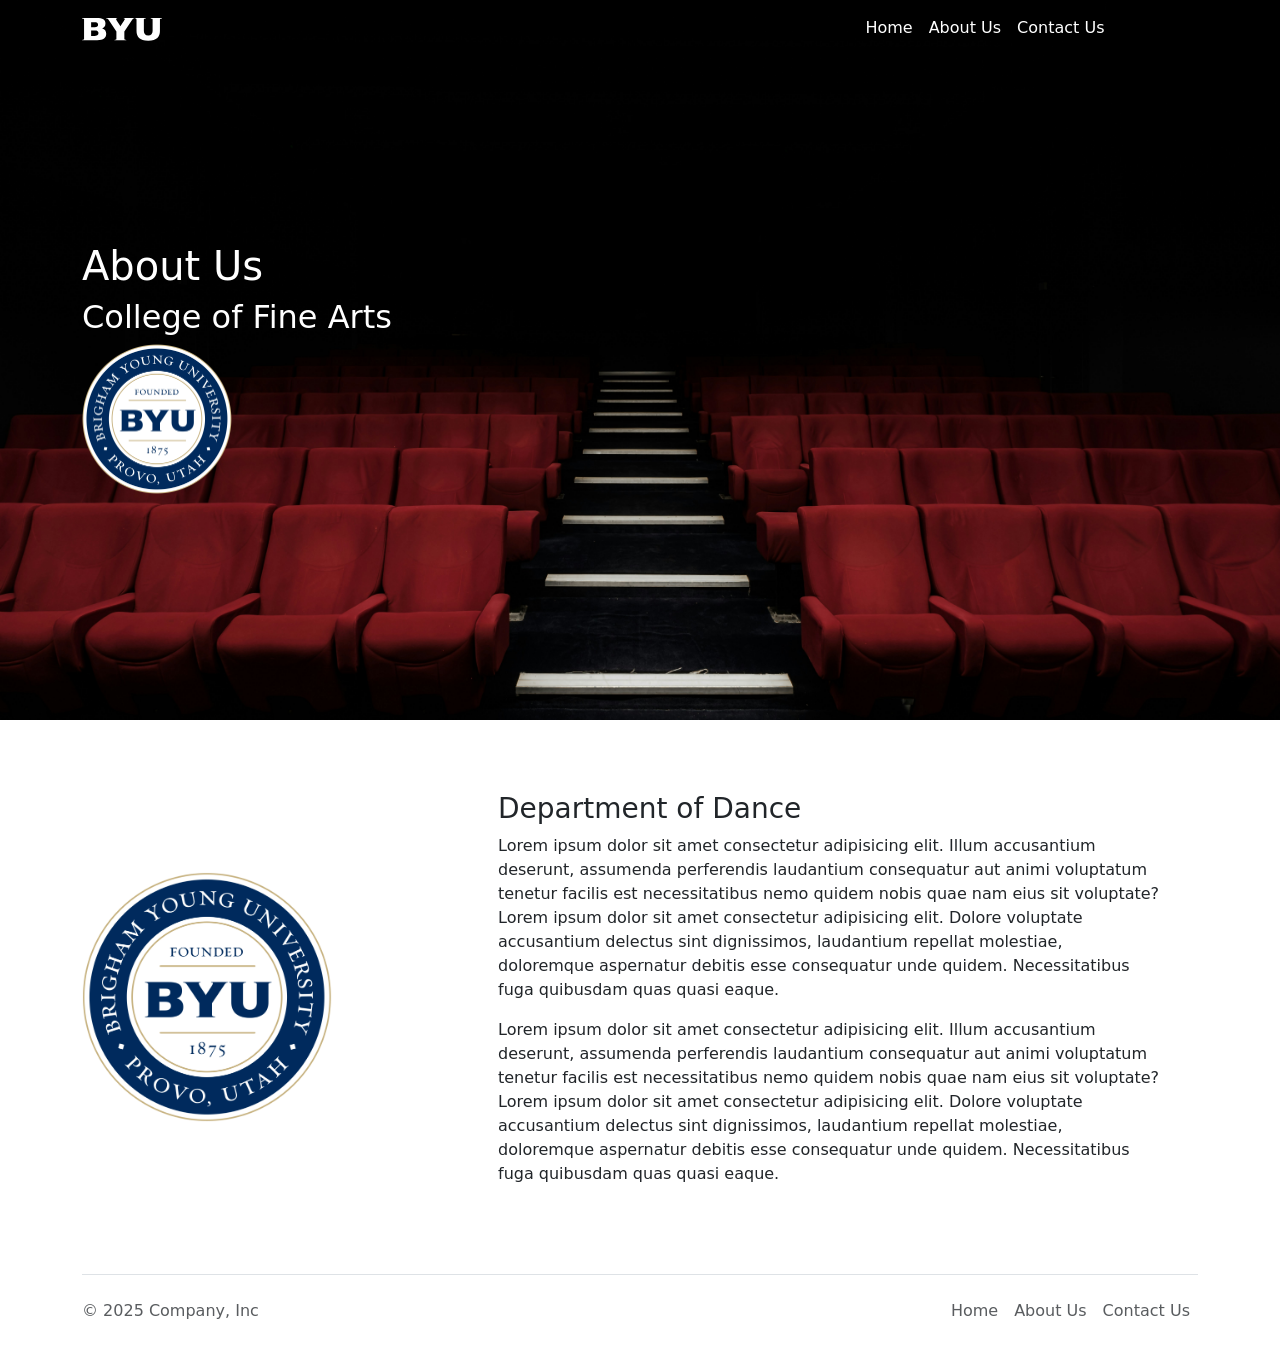
==== aboutUs.html @ d49919fa "Adding About Page and Images" ====
<!doctype html>
<html lang="en">
  <head>
    <meta charset="utf-8">
    <meta name="viewport" content="width=device-width, initial-scale=1">
    <title>BYU Department of Dance</title>
    <link href="https://cdn.jsdelivr.net/npm/bootstrap@5.3.5/dist/css/bootstrap.min.css" rel="stylesheet" integrity="sha384-SgOJa3DmI69IUzQ2PVdRZhwQ+dy64/BUtbMJw1MZ8t5HZApcHrRKUc4W0kG879m7" crossorigin="anonymous">
    <link href="https://cdn.jsdelivr.net/npm/bootstrap@5.3.0/dist/css/bootstrap.min.css" rel="stylesheet">
    <link rel="stylesheet" href="style.css">
  </head>
  <body>
    <div class="aboutUsBanner">
      <!-- NAVBAR -->
      <nav class="navbar navbar-expand-lg bg-transparent">
          <div class="container">
              <a class="navbar-brand" href="#"><img src="/img/byu-logo-white-small.svg" alt=""></a>
              <button class="navbar-toggler" data-bs-toggle="collapse" data-bs-target="#navbarNav" aria-controls="navbarNav" aria-expanded="false" aria-label="Toggle navigation">
                  <span class="navbar-toggler-icon custom"></span>
              </button>
              <div class="collapse navbar-collapse" id="navbarNav">
                  <ul class="navbar-nav ms-auto">
                      <li class="nav-item"><a class="nav-link" href="index.html">Home</a></li>
                      <li class="nav-item"><a class="nav-link" href="/aboutUs.html">About Us</a></li>
                      <li class="nav-item"><a class="nav-link" href="/contactUs.html">Contact Us</a></li>
                      <li class="nav-item"><a class="nav-link disabled" aria-disabled="true">Disabled</a></li>
                  </ul>
              </div>
          </div>
      </nav>
  
     <!-- BANNER TITLES -->
      <div class="container d-flex flex-column justify-content-center align-items-start h-100 pb-5">
        <div class="titles pb-5">
          <h1 class="titleMain">About Us</h1>
          <h2 class="titleMain">College of Fine Arts</h2>
          <img src="/img/byuLogo.png" alt="" style="width: 150px;">
        </div>
      </div>
  </div>
  <main class="container pt-4">
    <div class="row">
        <div class="col-md-4 d-flex flex-column justify-content-center" >
            <img src="/img/byuLogo.png" alt="" style="width: 250px;">
        </div>
        <div class="col-md-8 p-5">
            <h3>Department of Dance</h3>
            <p>Lorem ipsum dolor sit amet consectetur adipisicing elit. Illum accusantium deserunt,
                 assumenda perferendis laudantium consequatur aut animi voluptatum tenetur facilis est necessitatibus 
                 nemo quidem nobis quae nam eius sit voluptate? Lorem ipsum dolor sit amet consectetur adipisicing elit. 
                 Dolore voluptate accusantium delectus sint dignissimos, laudantium repellat molestiae, doloremque aspernatur
                  debitis esse consequatur unde quidem. Necessitatibus fuga quibusdam quas quasi eaque.</p>

            <p>Lorem ipsum dolor sit amet consectetur adipisicing elit. Illum accusantium deserunt,
            assumenda perferendis laudantium consequatur aut animi voluptatum tenetur facilis est necessitatibus 
            nemo quidem nobis quae nam eius sit voluptate? Lorem ipsum dolor sit amet consectetur adipisicing elit. 
            Dolore voluptate accusantium delectus sint dignissimos, laudantium repellat molestiae, doloremque aspernatur
                debitis esse consequatur unde quidem. Necessitatibus fuga quibusdam quas quasi eaque.</p>
        </div>
    </div>
  </main>
    <!-- FOOTER SECTION -->
    <div class="container">
      <footer class="d-flex flex-wrap justify-content-between align-items-center py-3 my-4 border-top">
        <p class="col-md-4 mb-0 text-body-secondary">&copy; 2025 Company, Inc</p>
    
        <a href="/" class="col-md-4 d-flex align-items-center justify-content-center mb-3 mb-md-0 me-md-auto link-body-emphasis text-decoration-none" aria-label="Bootstrap">
          <svg class="bi me-2" width="40" height="32" aria-hidden="true"><use xlink:href="#bootstrap"/></svg>
        </a>
    
        <ul class="nav col-md-4 justify-content-end">
          <li class="nav-item"><a href="index.html" class="nav-link px-2 text-body-secondary">Home</a></li>
          <li class="nav-item"><a href="/aboutUs.html" class="nav-link px-2 text-body-secondary">About Us</a></li>
          <li class="nav-item"><a href="/contactUs.html" class="nav-link px-2 text-body-secondary">Contact Us</a></li>

        </ul>
      </footer>
    </div>
    <script src="https://cdn.jsdelivr.net/npm/bootstrap@5.3.0/dist/js/bootstrap.bundle.min.js"></script>
  </body>
</html>
---- style.css ----
.mainBanner{
    height: 80vh; 
    background: url('./img/mainBanner.jpg') no-repeat center center;
    background-size: cover;
    justify-content: center;
}
.navbar-brand{
    color: white
}
.nav-link{
    color:white;
}
.nav-link:hover{
    color: #0047BA;
}
.titleMain{
    color: white;
}

#eventsImage{
    height: 300px;
}
.navbar-toggler{
    background-image: url("data:image/svg+xml;charset=utf8,%3Csvg xmlns='http://www.w3.org/2000/svg' viewBox='0 0 30 30'%3E%3Cpath fill='none' stroke='white' stroke-width='3' stroke-linecap='round' d='M4 7h22M4 15h22M4 23h22'/%3E%3C/svg%3E");
}
#byuLogo{
    height: 200px;
}
.jumbotron-banner {
    height: 60vh;
    background-image: url('/img/auditorium.jpg'); 
    background-size: cover;
    background-position: center;
    background-repeat: no-repeat; 
}

/* ABOUT US PAGE */
.aboutUsBanner{
    height: 80vh; 
    background: url('./img/aboutUsBanner.jpg') no-repeat center center;
    background-size: cover;
    justify-content: center;
}
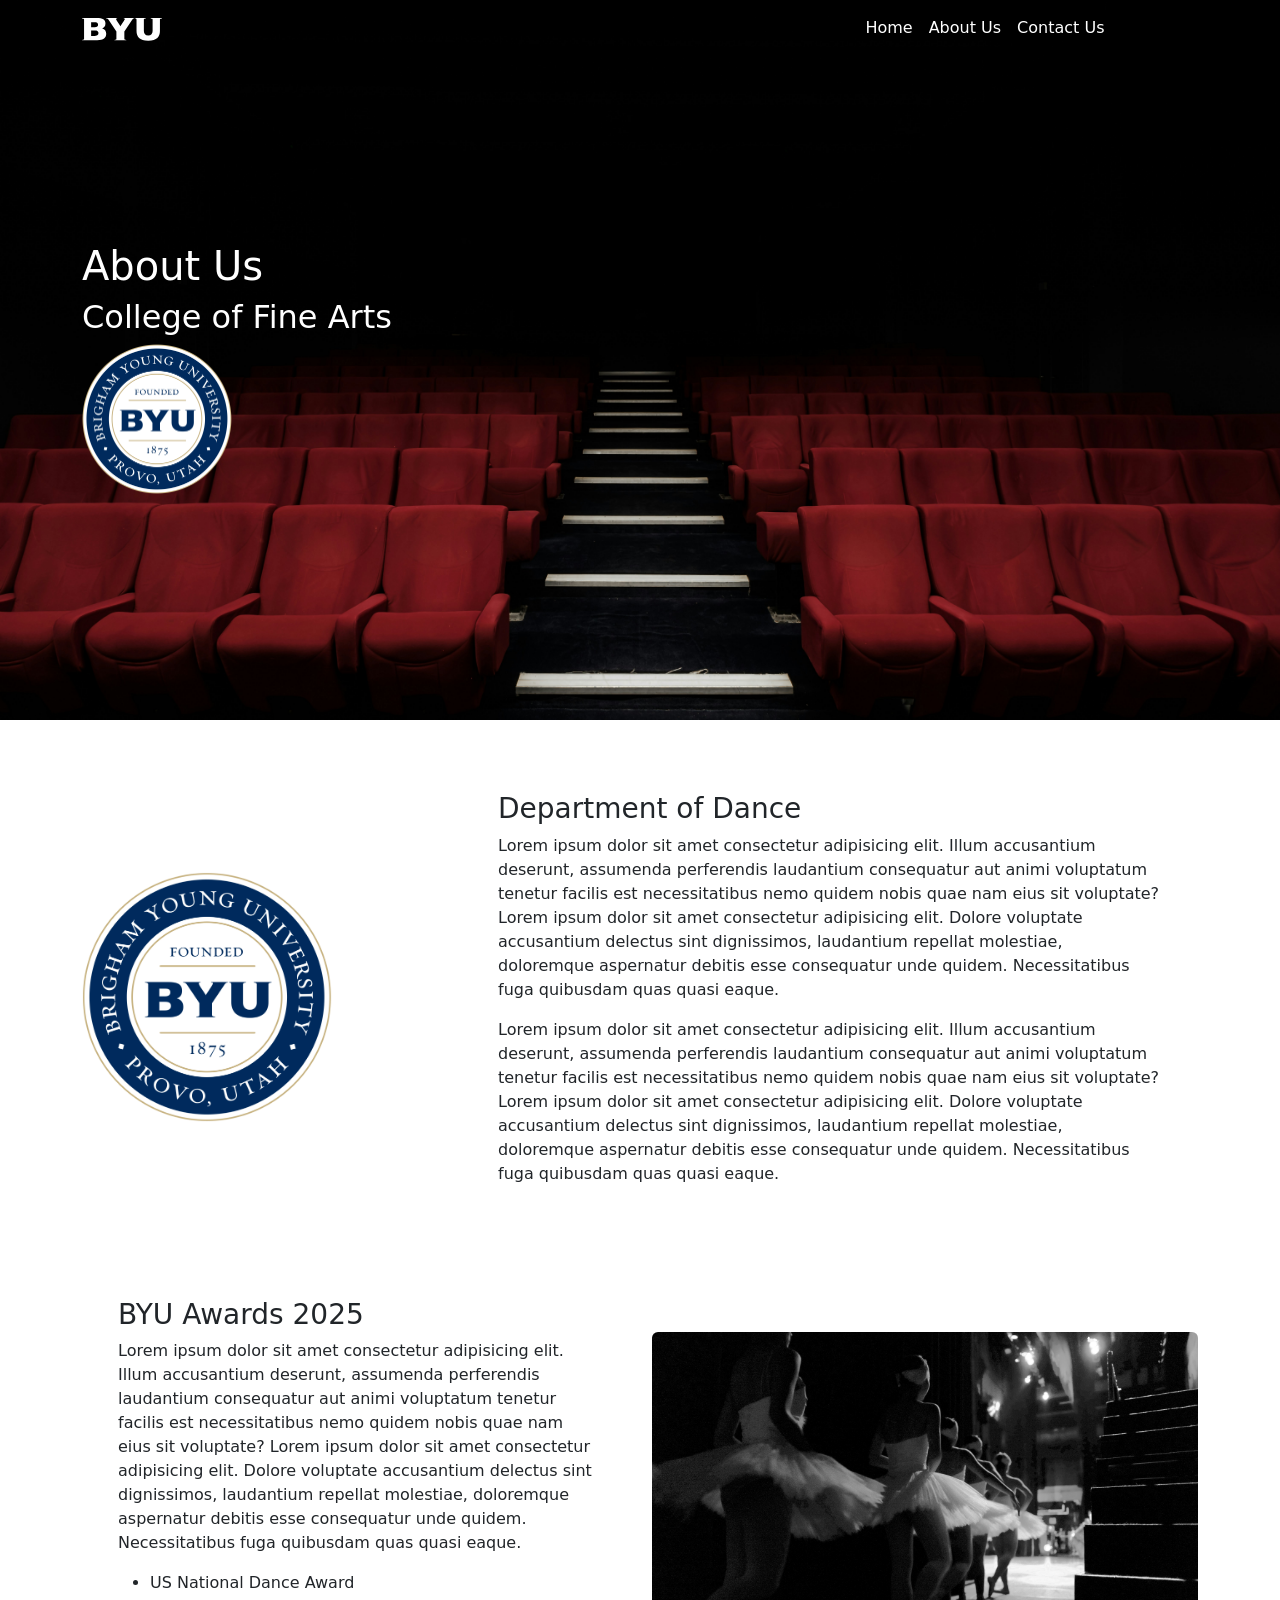
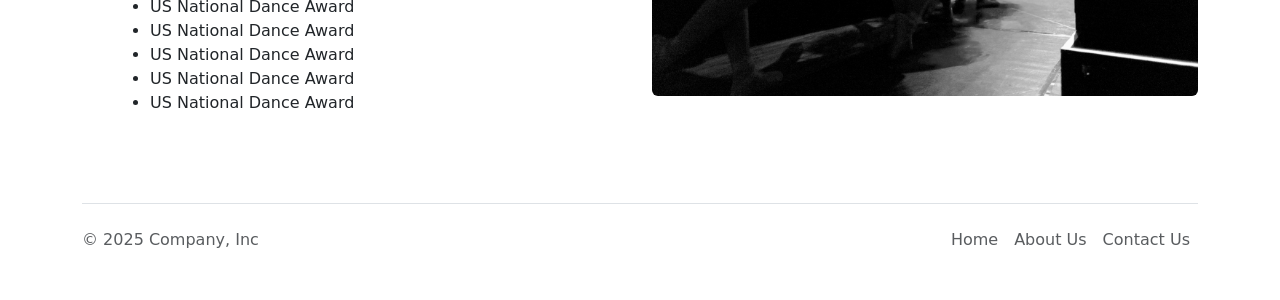
==== commit 32358b21: "Updating" ====
--- a/aboutUs.html
+++ b/aboutUs.html
@@ -37,6 +37,7 @@
         </div>
       </div>
   </div>
+  <!-- SUMMARY -->
   <main class="container pt-4">
     <div class="row">
         <div class="col-md-4 d-flex flex-column justify-content-center" >
@@ -56,6 +57,29 @@
             Dolore voluptate accusantium delectus sint dignissimos, laudantium repellat molestiae, doloremque aspernatur
                 debitis esse consequatur unde quidem. Necessitatibus fuga quibusdam quas quasi eaque.</p>
         </div>
+    </div>
+    <div class="row">
+        <div class="col-md-6 p-5">
+            <h3>BYU Awards 2025</h3>
+            <p>Lorem ipsum dolor sit amet consectetur adipisicing elit. Illum accusantium deserunt,
+                 assumenda perferendis laudantium consequatur aut animi voluptatum tenetur facilis est necessitatibus 
+                 nemo quidem nobis quae nam eius sit voluptate? Lorem ipsum dolor sit amet consectetur adipisicing elit. 
+                 Dolore voluptate accusantium delectus sint dignissimos, laudantium repellat molestiae, doloremque aspernatur
+                  debitis esse consequatur unde quidem. Necessitatibus fuga quibusdam quas quasi eaque.</p>
+
+            <ul>
+                <li>US National Dance Award</li>
+                <li>US National Dance Award</li>
+                <li>US National Dance Award</li>
+                <li>US National Dance Award</li>
+                <li>US National Dance Award</li>
+                <li>US National Dance Award</li>
+            </ul>
+        </div>
+        <div class="col-md-6 d-flex flex-column justify-content-center" >
+            <img src="/img/awards.jpg" class="rounded" alt="">
+        </div>
+        
     </div>
   </main>
     <!-- FOOTER SECTION -->
--- a/style.css
+++ b/style.css
@@ -1,5 +1,5 @@
 .mainBanner{
-    height: 80vh; 
+    height: 100vh; 
     background: url('./img/mainBanner.jpg') no-repeat center center;
     background-size: cover;
     justify-content: center;
@@ -33,6 +33,9 @@
     background-position: center;
     background-repeat: no-repeat; 
 }
+#rank img{
+    text-align: center;
+}
 
 /* ABOUT US PAGE */
 .aboutUsBanner{
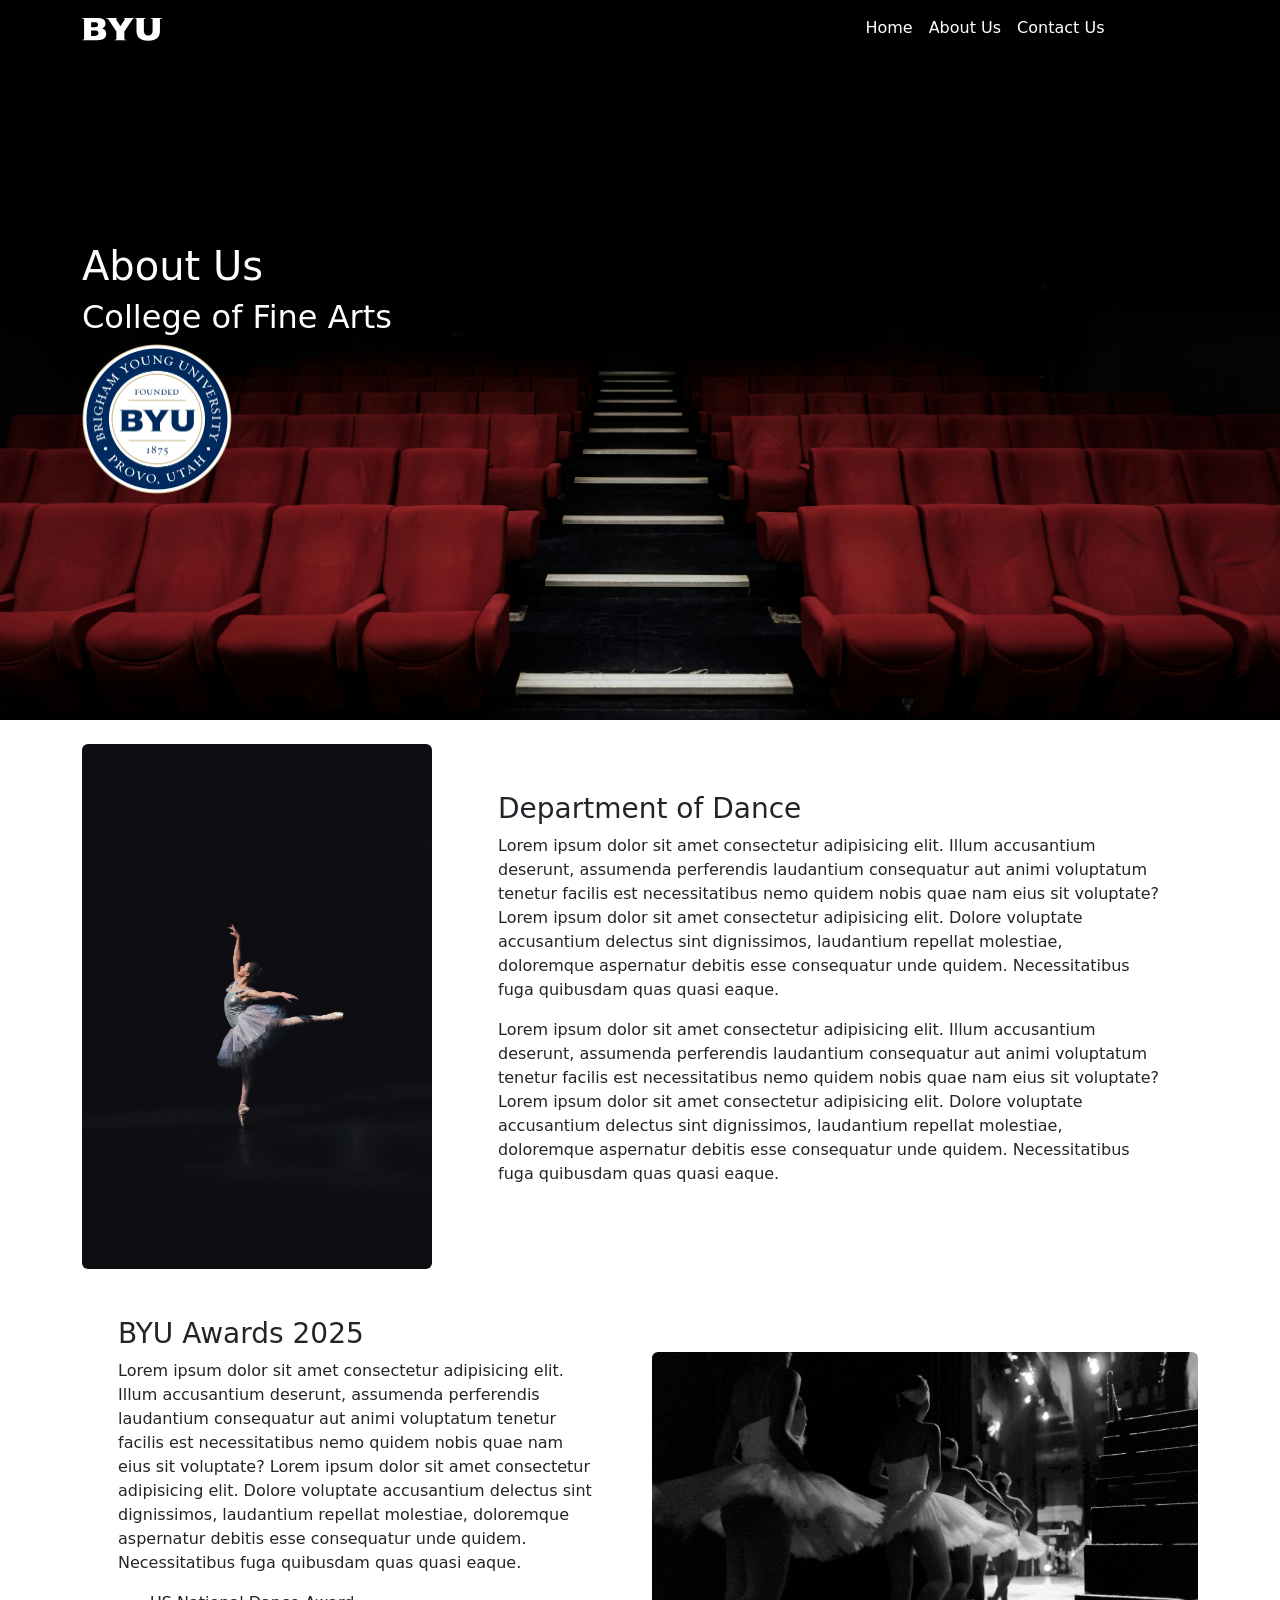
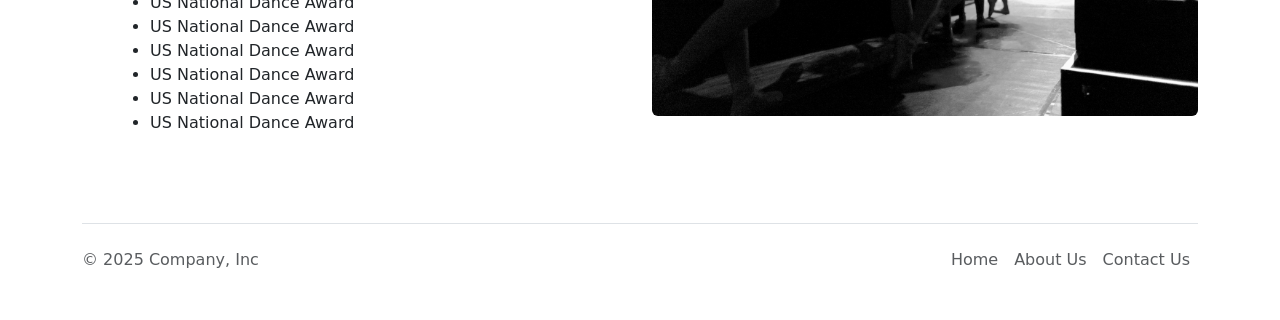
==== commit d56e5553: "Updates" ====
--- a/aboutUs.html
+++ b/aboutUs.html
@@ -13,7 +13,7 @@
       <!-- NAVBAR -->
       <nav class="navbar navbar-expand-lg bg-transparent">
           <div class="container">
-              <a class="navbar-brand" href="#"><img src="/img/byu-logo-white-small.svg" alt=""></a>
+              <a class="navbar-brand" href="index.html"><img src="/img/byu-logo-white-small.svg" alt=""></a>
               <button class="navbar-toggler" data-bs-toggle="collapse" data-bs-target="#navbarNav" aria-controls="navbarNav" aria-expanded="false" aria-label="Toggle navigation">
                   <span class="navbar-toggler-icon custom"></span>
               </button>
@@ -41,7 +41,7 @@
   <main class="container pt-4">
     <div class="row">
         <div class="col-md-4 d-flex flex-column justify-content-center" >
-            <img src="/img/byuLogo.png" alt="" style="width: 250px;">
+            <img src="/img/eventsImage.jpg" alt="" style="width: 350px;" class="rounded">
         </div>
         <div class="col-md-8 p-5">
             <h3>Department of Dance</h3>
--- a/style.css
+++ b/style.css
@@ -43,4 +43,20 @@
     background: url('./img/aboutUsBanner.jpg') no-repeat center center;
     background-size: cover;
     justify-content: center;
-}+}
+
+#sectionVideo {
+    position: relative;
+    width: 100%;
+    height: 80vh; /* Full height of the viewport */
+    overflow: hidden; /* Prevent content from spilling out */
+  }
+  
+  #banner-video {
+    position: absolute;
+    top: 0;
+    left: 0;
+    width: 100%; /* Ensures the video spans the full width of the section */
+    height: 100%; /* Ensures the video spans the full height of the section */
+    object-fit: cover; /* Ensures the video covers the section area without distortion */
+  }
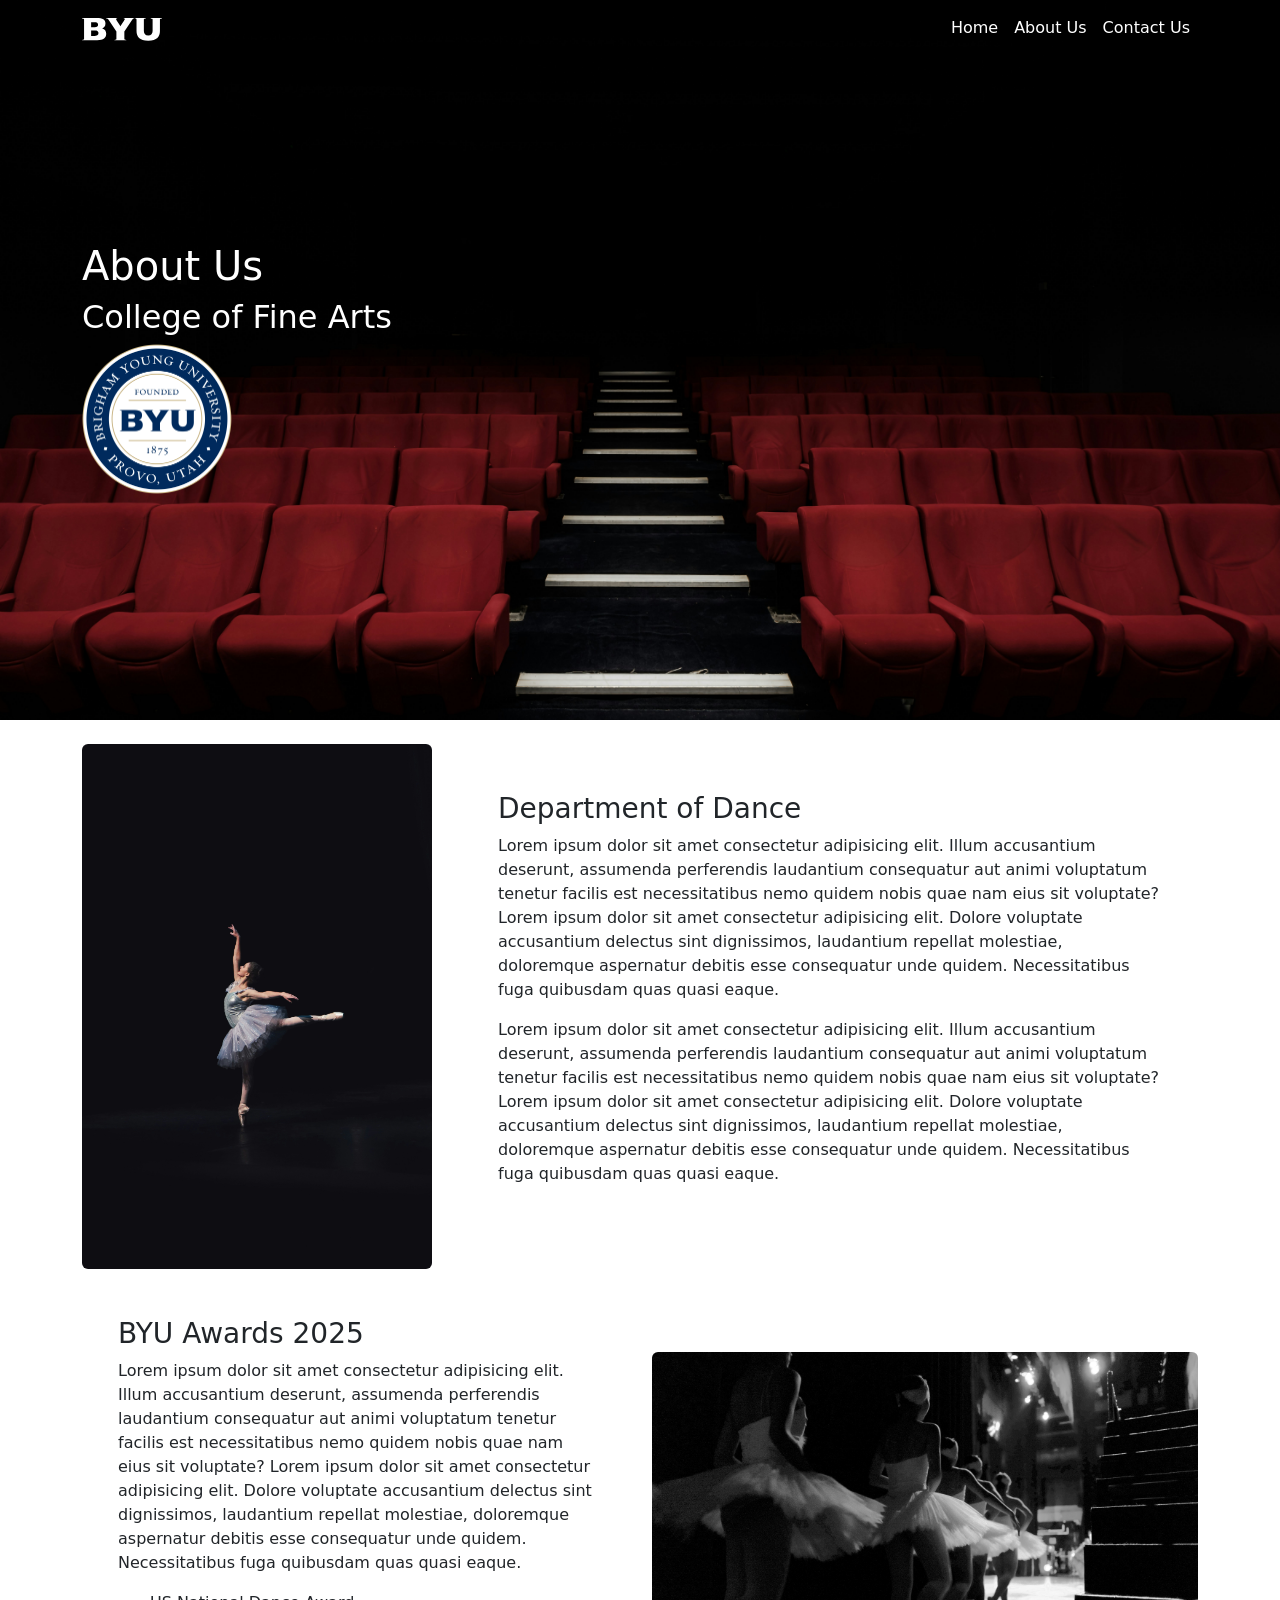
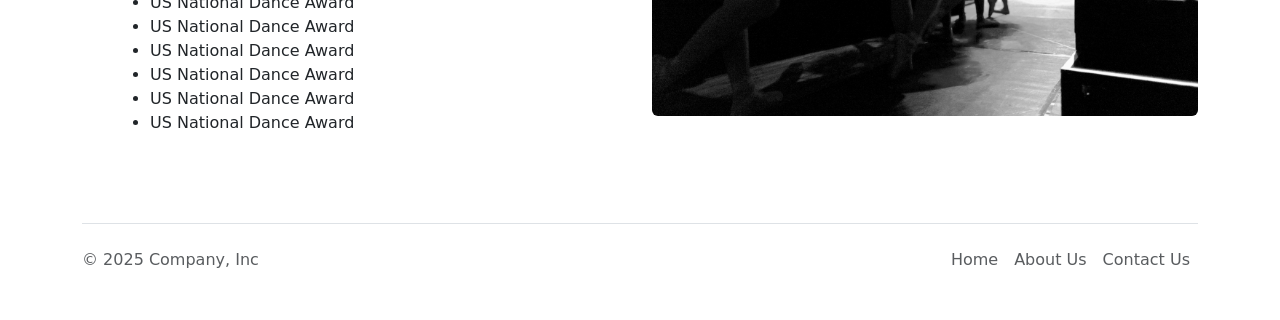
==== commit 51cd2f1b: "Updates" ====
--- a/aboutUs.html
+++ b/aboutUs.html
@@ -13,7 +13,7 @@
       <!-- NAVBAR -->
       <nav class="navbar navbar-expand-lg bg-transparent">
           <div class="container">
-              <a class="navbar-brand" href="index.html"><img src="/img/byu-logo-white-small.svg" alt=""></a>
+              <a class="navbar-brand" href="index.html"><img src="/img/byu-logo-white-small.svg" alt="Logo Link"></a>
               <button class="navbar-toggler" data-bs-toggle="collapse" data-bs-target="#navbarNav" aria-controls="navbarNav" aria-expanded="false" aria-label="Toggle navigation">
                   <span class="navbar-toggler-icon custom"></span>
               </button>
@@ -22,7 +22,6 @@
                       <li class="nav-item"><a class="nav-link" href="index.html">Home</a></li>
                       <li class="nav-item"><a class="nav-link" href="/aboutUs.html">About Us</a></li>
                       <li class="nav-item"><a class="nav-link" href="/contactUs.html">Contact Us</a></li>
-                      <li class="nav-item"><a class="nav-link disabled" aria-disabled="true">Disabled</a></li>
                   </ul>
               </div>
           </div>
@@ -41,7 +40,7 @@
   <main class="container pt-4">
     <div class="row">
         <div class="col-md-4 d-flex flex-column justify-content-center" >
-            <img src="/img/eventsImage.jpg" alt="" style="width: 350px;" class="rounded">
+            <img src="/img/eventsImage.jpg" alt="Events Image 1" style="width: 350px;" class="rounded">
         </div>
         <div class="col-md-8 p-5">
             <h3>Department of Dance</h3>
@@ -77,7 +76,7 @@
             </ul>
         </div>
         <div class="col-md-6 d-flex flex-column justify-content-center" >
-            <img src="/img/awards.jpg" class="rounded" alt="">
+            <img src="/img/awards.jpg" class="rounded" alt="Events Image 2">
         </div>
         
     </div>
--- a/style.css
+++ b/style.css
@@ -33,9 +33,28 @@
     background-position: center;
     background-repeat: no-repeat; 
 }
-#rank img{
+#ranking img {
     text-align: center;
 }
+#sectionVideo {
+    position: relative;
+    width: 100%;
+    height: 80vh; 
+    overflow: hidden; 
+  } 
+  #banner-video {
+    position: absolute;
+    top: 0;
+    left: 0;
+    width: 100%; 
+    height: 100%; 
+    object-fit: cover; 
+  }
+
+  #professors .card{
+    margin-bottom: 30px;
+  }
+
 
 /* ABOUT US PAGE */
 .aboutUsBanner{
@@ -45,18 +64,10 @@
     justify-content: center;
 }
 
-#sectionVideo {
-    position: relative;
-    width: 100%;
-    height: 80vh; /* Full height of the viewport */
-    overflow: hidden; /* Prevent content from spilling out */
-  }
-  
-  #banner-video {
-    position: absolute;
-    top: 0;
-    left: 0;
-    width: 100%; /* Ensures the video spans the full width of the section */
-    height: 100%; /* Ensures the video spans the full height of the section */
-    object-fit: cover; /* Ensures the video covers the section area without distortion */
-  }+
+  @media (max-width: 600px) {
+    /* Styles for small screens like phones */
+    .titles {
+        margin-bottom: 200px; 
+    }
+}
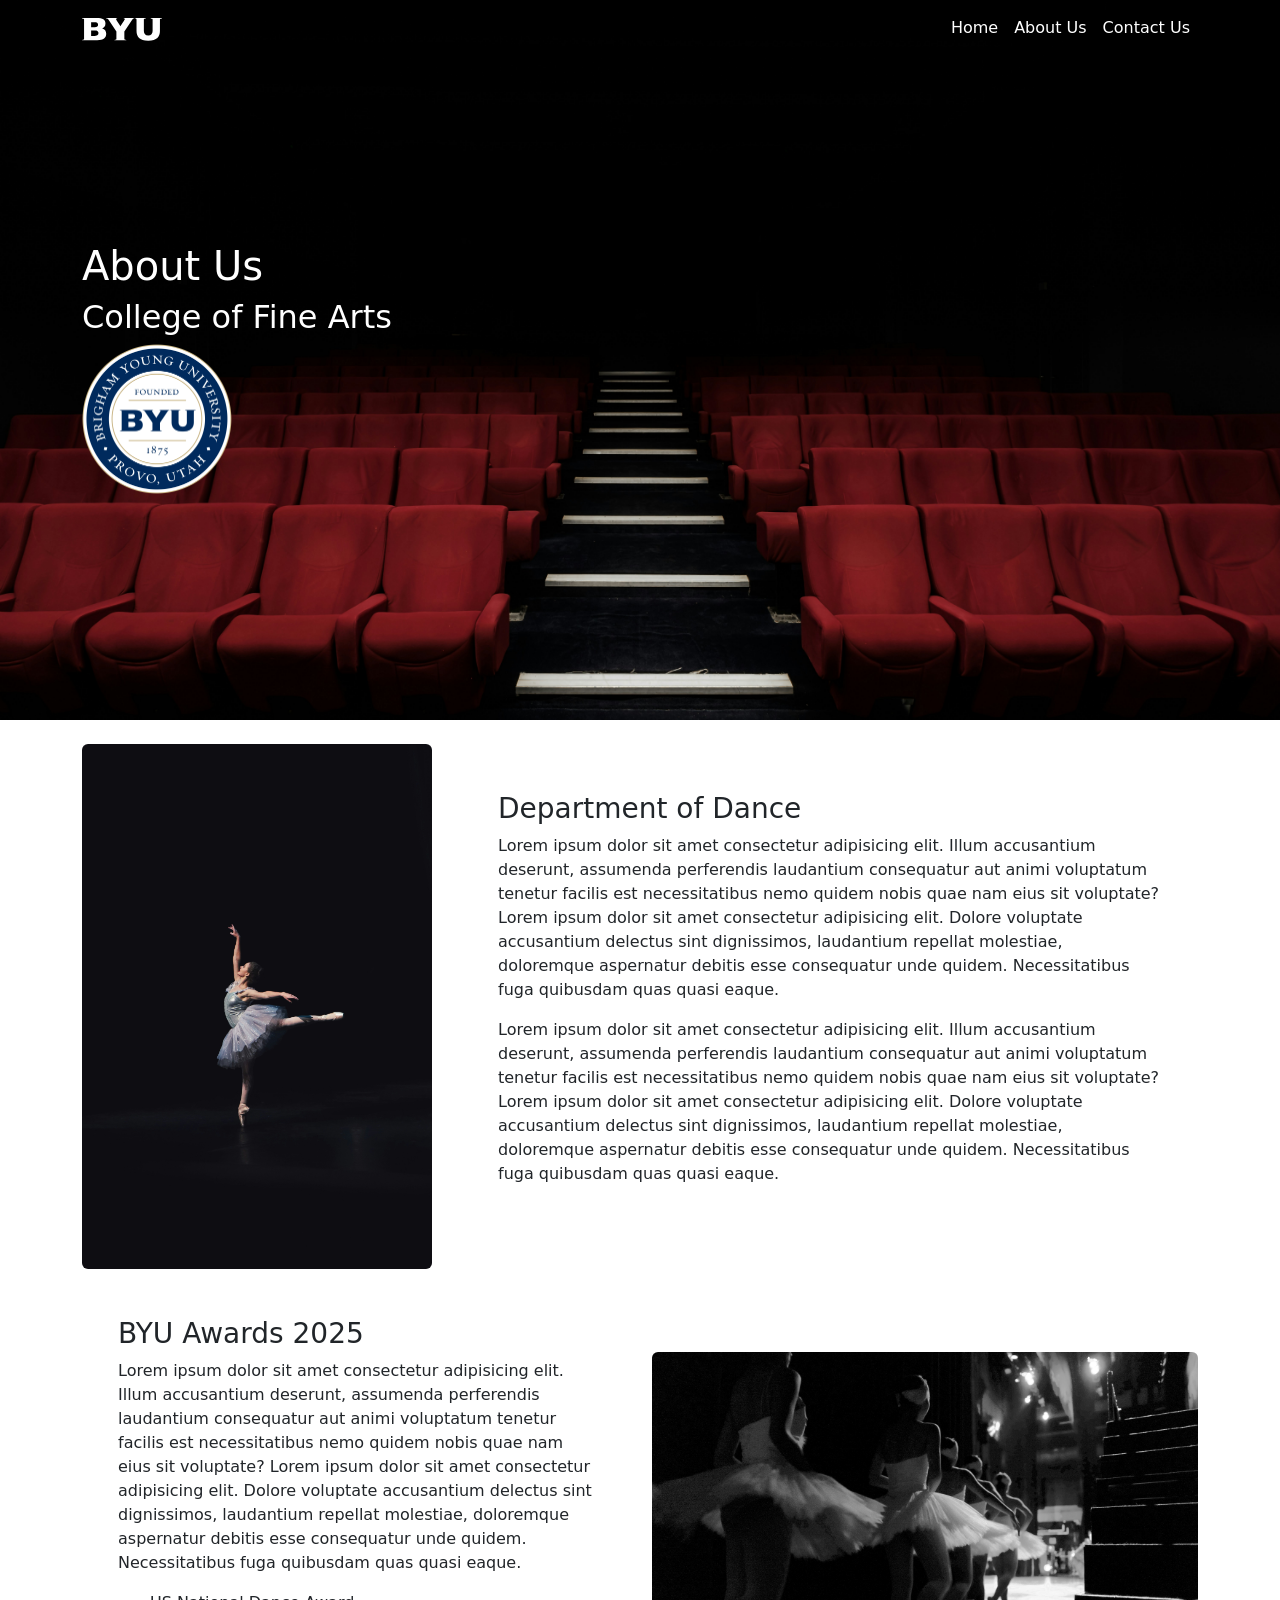
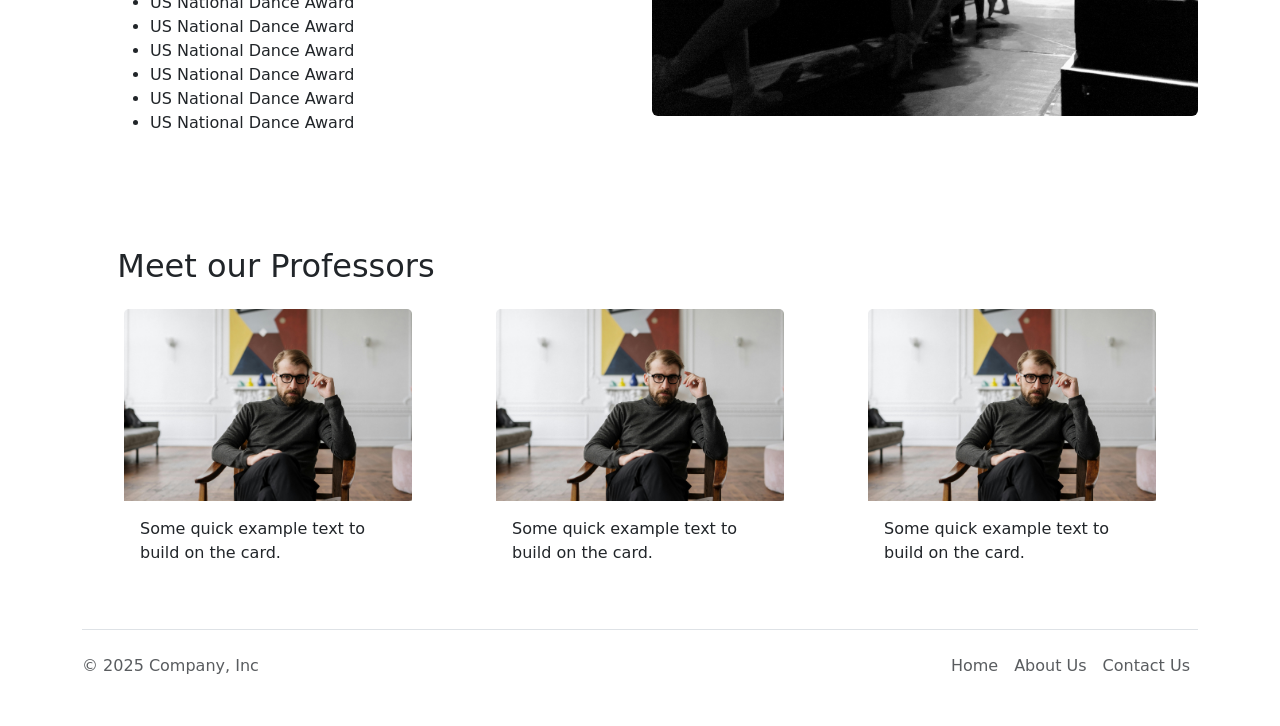
==== commit 92a388f7: "Updates to the About Page" ====
--- a/aboutUs.html
+++ b/aboutUs.html
@@ -80,6 +80,35 @@
         </div>
         
     </div>
+    <section id="professor" class="container mt-5">
+      <h2 class="mt-4 mb-4 col-md-4  d-flex justify-content-center">Meet our Professors</h2>
+      <div class="row mb-5">
+        <div class="col-md-4 col-sm-6 col-12 d-flex justify-content-center">
+          <div class="card border-0" style="width: 18rem;">
+            <img src="/img/professor.jpg" class="card-img-top" alt="Professor Picture">
+            <div class="card-body">
+              <p class="card-text">Some quick example text to build on the card.</p>
+            </div>
+          </div>
+        </div>
+        <div class="col-md-4 col-sm-6 d-flex justify-content-center">
+          <div class="card border-0" style="width: 18rem;">
+            <img src="/img/professor.jpg" class="card-img-top" alt="Professor Picture">
+            <div class="card-body">
+              <p class="card-text">Some quick example text to build on the card.</p>
+            </div>
+          </div>
+        </div>
+        <div class="col-md-4 col-sm-6 col-12 d-flex justify-content-center">
+          <div class="card border-0" style="width: 18rem;">
+            <img src="/img/professor.jpg" class="card-img-top" alt="Professor Picture">
+            <div class="card-body">
+              <p class="card-text">Some quick example text to build on the card.</p>
+            </div>
+          </div>
+        </div>
+      </div>
+    </section>
   </main>
     <!-- FOOTER SECTION -->
     <div class="container">
